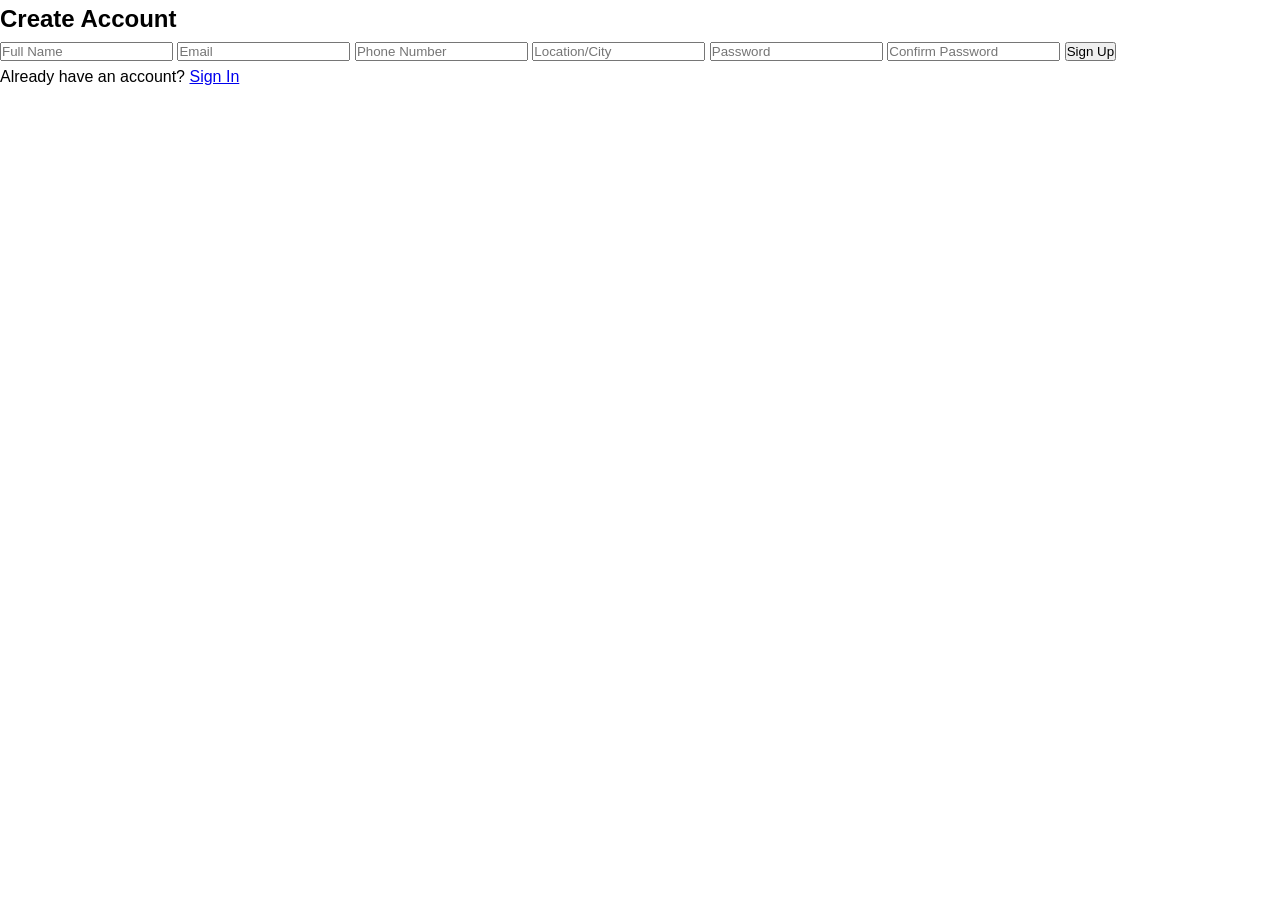
==== FSD V8 M2/SignIn.html @ e482c91a "Add files via upload" ====
<!DOCTYPE html>
<html lang="en">
<head>
  <meta charset="UTF-8">
  <meta name="viewport" content="width=device-width, initial-scale=1.0">
  <title>Sign Up</title>
  <link rel="stylesheet" href="css/style.css">
</head>
<body>
  <div class="form-container">
    <h2>Create Account</h2>
    <form id="signupForm">
      <input type="text" id="name" placeholder="Full Name" required>
      <input type="email" id="email" placeholder="Email" required>
      <input type="text" id="phone" placeholder="Phone Number" required>
      <input type="text" id="city" placeholder="Location/City" required>
      <input type="password" id="password" placeholder="Password" required>
      <input type="password" id="confirmPassword" placeholder="Confirm Password" required>
      <button type="submit">Sign Up</button>
      <p>Already have an account? <a href="SignIn.html">Sign In</a></p>
    </form>
  </div>
  <script src="js/index.js"></script>
</body>
</html>
---- FSD V8 M2/css/style.css ----
/* General Reset */
* {
  margin: 0;
  padding: 0;
  box-sizing: border-box;
}

body {
  font-family: Arial, sans-serif;
  line-height: 1.6;
}

/* Navbar */
.navbar {
  display: flex;
  justify-content: space-between;
  align-items: center;
  background: #0077b6;
  padding: 1rem;
  color: #fff;
}

.nav-links {
  list-style: none;
  display: flex;
}

.nav-links li {
  margin: 0 1rem;
}

.nav-links a {
  color: #fff;
  text-decoration: none;
}

.hamburger {
  display: none;
  font-size: 1.5rem;
  cursor: pointer;
}

/* Hero Section */
.hero {
  background: url("images/hero.webp") no-repeat center center/cover;
  height: 80vh;
  display: flex;
  justify-content: center;
  align-items: center;
  text-align: center;
  color: #fff;
}

.hero .btn {
  background: #ff6f61;
  padding: 0.8rem 1.5rem;
  margin-top: 1rem;
  color: #fff;
  text-decoration: none;
  border-radius: 5px;
}

/* Features */
.features {
  padding: 2rem;
  text-align: center;
}

.feature-grid {
  display: flex;
  justify-content: space-around;
  margin-top: 1rem;
}

.feature {
  flex: 1;
  margin: 0 1rem;
}

/* Destinations */
/* Destinations */
.destinations {
  padding: 2rem;
  text-align: center;
}

.destination-grid {
  display: grid;
  grid-template-columns: repeat(auto-fit, minmax(250px, 1fr));
  gap: 1.5rem;
  margin-top: 1rem;
}

.destination {
  background: #f9f9f9;
  padding: 1rem;
  border-radius: 10px;
  box-shadow: 0 2px 5px rgba(0,0,0,0.1);
}

.destination img {
  width: 100%;
  height: 200px;       /* Fixed height for uniformity */
  object-fit: cover;   /* Ensures images are cropped proportionally */
  border-radius: 10px;
}
/* Contact */
.contact {
  padding: 2rem;
  text-align: center;
}

.contact form {
  display: flex;
  flex-direction: column;
  max-width: 500px;
  margin: auto;
}

.contact input, .contact textarea {
  margin: 0.5rem 0;
  padding: 0.8rem;
  width: 100%;
}

.contact button {
  background: #0077b6;
  color: #fff;
  padding: 0.8rem;
  border: none;
  cursor: pointer;
}

/* Footer */
footer {
  background: #0077b6;
  color: #fff;
  text-align: center;
  padding: 1rem;
}

/* Responsive Design */
@media (max-width: 768px) {
  .nav-links {
    display: none;
    flex-direction: column;
    background: #0077b6;
    position: absolute;
    top: 60px;
    right: 0;
    width: 200px;
  }

  .nav-links.show {
    display: flex;
  }

  .hamburger {
    display: block;
  }

  .feature-grid, .destination-grid {
    flex-direction: column;
  }
}
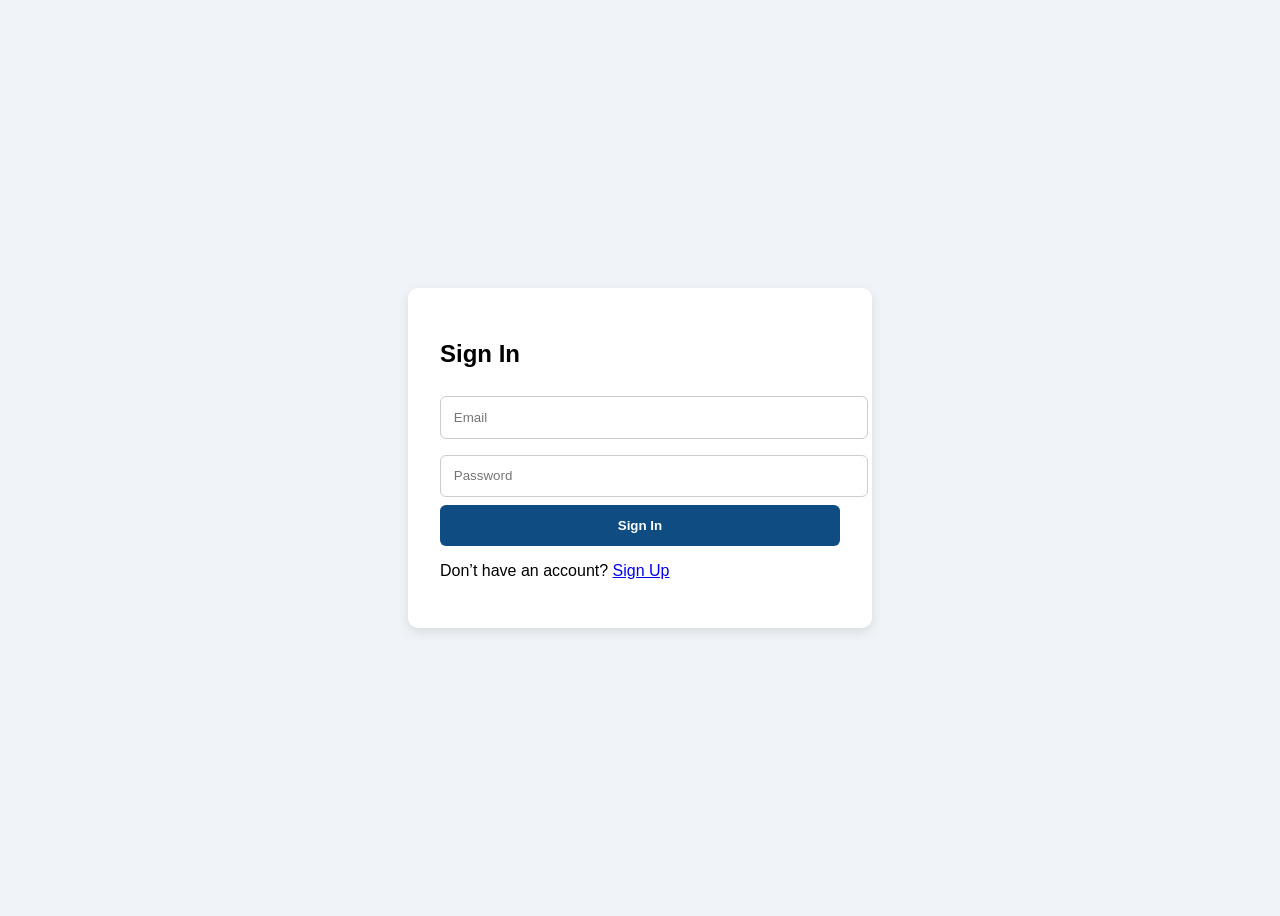
==== commit 17cc95ce: "Update SignIn.html" ====
--- a/FSD V8 M2/SignIn.html
+++ b/FSD V8 M2/SignIn.html
@@ -3,22 +3,18 @@
 <head>
   <meta charset="UTF-8">
   <meta name="viewport" content="width=device-width, initial-scale=1.0">
-  <title>Sign Up</title>
+  <title>Signin</title>
   <link rel="stylesheet" href="css/style.css">
 </head>
 <body>
   <div class="form-container">
-    <h2>Create Account</h2>
-    <form id="signupForm">
-      <input type="text" id="name" placeholder="Full Name" required>
-      <input type="email" id="email" placeholder="Email" required>
-      <input type="text" id="phone" placeholder="Phone Number" required>
-      <input type="text" id="city" placeholder="Location/City" required>
-      <input type="password" id="password" placeholder="Password" required>
-      <input type="password" id="confirmPassword" placeholder="Confirm Password" required>
-      <button type="submit">Sign Up</button>
-      <p>Already have an account? <a href="SignIn.html">Sign In</a></p>
+    <h2>Sign In</h2>
+    <form id="signinForm">
+      <input type="email" id="signinEmail" placeholder="Email" required>
+      <input type="password" id="signinPassword" placeholder="Password" required>
+      <button type="submit">Sign In</button>
     </form>
+    <p>Don’t have an account? <a href="SignUp.html">Sign Up</a></p>
   </div>
   <script src="js/index.js"></script>
 </body>
--- a/FSD V8 M2/css/style.css
+++ b/FSD V8 M2/css/style.css
@@ -1,165 +1,40 @@
-/* General Reset */
-* {
-  margin: 0;
-  padding: 0;
-  box-sizing: border-box;
-}
-
-body {
-  font-family: Arial, sans-serif;
-  line-height: 1.6;
-}
-
-/* Navbar */
-.navbar {
-  display: flex;
-  justify-content: space-between;
-  align-items: center;
-  background: #0077b6;
-  padding: 1rem;
-  color: #fff;
-}
-
-.nav-links {
-  list-style: none;
-  display: flex;
-}
-
-.nav-links li {
-  margin: 0 1rem;
-}
-
-.nav-links a {
-  color: #fff;
-  text-decoration: none;
-}
-
-.hamburger {
-  display: none;
-  font-size: 1.5rem;
-  cursor: pointer;
-}
-
-/* Hero Section */
-.hero {
-  background: url("images/hero.webp") no-repeat center center/cover;
-  height: 80vh;
-  display: flex;
-  justify-content: center;
-  align-items: center;
-  text-align: center;
-  color: #fff;
-}
-
-.hero .btn {
-  background: #ff6f61;
-  padding: 0.8rem 1.5rem;
-  margin-top: 1rem;
-  color: #fff;
-  text-decoration: none;
-  border-radius: 5px;
-}
-
-/* Features */
-.features {
-  padding: 2rem;
-  text-align: center;
-}
-
-.feature-grid {
-  display: flex;
-  justify-content: space-around;
-  margin-top: 1rem;
-}
-
-.feature {
-  flex: 1;
-  margin: 0 1rem;
-}
-
-/* Destinations */
-/* Destinations */
-.destinations {
-  padding: 2rem;
-  text-align: center;
-}
-
-.destination-grid {
-  display: grid;
-  grid-template-columns: repeat(auto-fit, minmax(250px, 1fr));
-  gap: 1.5rem;
-  margin-top: 1rem;
-}
-
-.destination {
-  background: #f9f9f9;
-  padding: 1rem;
-  border-radius: 10px;
-  box-shadow: 0 2px 5px rgba(0,0,0,0.1);
-}
-
-.destination img {
-  width: 100%;
-  height: 200px;       /* Fixed height for uniformity */
-  object-fit: cover;   /* Ensures images are cropped proportionally */
-  border-radius: 10px;
-}
-/* Contact */
-.contact {
-  padding: 2rem;
-  text-align: center;
-}
-
-.contact form {
-  display: flex;
-  flex-direction: column;
-  max-width: 500px;
-  margin: auto;
-}
-
-.contact input, .contact textarea {
-  margin: 0.5rem 0;
-  padding: 0.8rem;
-  width: 100%;
-}
-
-.contact button {
-  background: #0077b6;
-  color: #fff;
-  padding: 0.8rem;
-  border: none;
-  cursor: pointer;
-}
-
-/* Footer */
-footer {
-  background: #0077b6;
-  color: #fff;
-  text-align: center;
-  padding: 1rem;
-}
-
-/* Responsive Design */
-@media (max-width: 768px) {
-  .nav-links {
-    display: none;
-    flex-direction: column;
-    background: #0077b6;
-    position: absolute;
-    top: 60px;
-    right: 0;
-    width: 200px;
-  }
-
-  .nav-links.show {
-    display: flex;
-  }
-
-  .hamburger {
-    display: block;
-  }
-
-  .feature-grid, .destination-grid {
-    flex-direction: column;
-  }
-}
+body {
+  font-family: Arial, sans-serif;
+  background: #f0f4f8;
+  display: flex;
+  justify-content: center;
+  align-items: center;
+  min-height: 100vh;
+}
+
+.form-container {
+  background: #fff;
+  padding: 2rem;
+  border-radius: 10px;
+  box-shadow: 0 4px 12px rgba(0,0,0,0.1);
+  width: 100%;
+  max-width: 400px;
+}
+
+form input {
+  width: 100%;
+  padding: 0.8rem;
+  margin: 0.5rem 0;
+  border: 1px solid #ccc;
+  border-radius: 6px;
+}
+
+button {
+  width: 100%;
+  padding: 0.8rem;
+  background: #0f4c81;
+  color: #fff;
+  border: none;
+  border-radius: 6px;
+  font-weight: bold;
+  cursor: pointer;
+}
+
+button:hover {
+  background: #1a6bb5;
+}
